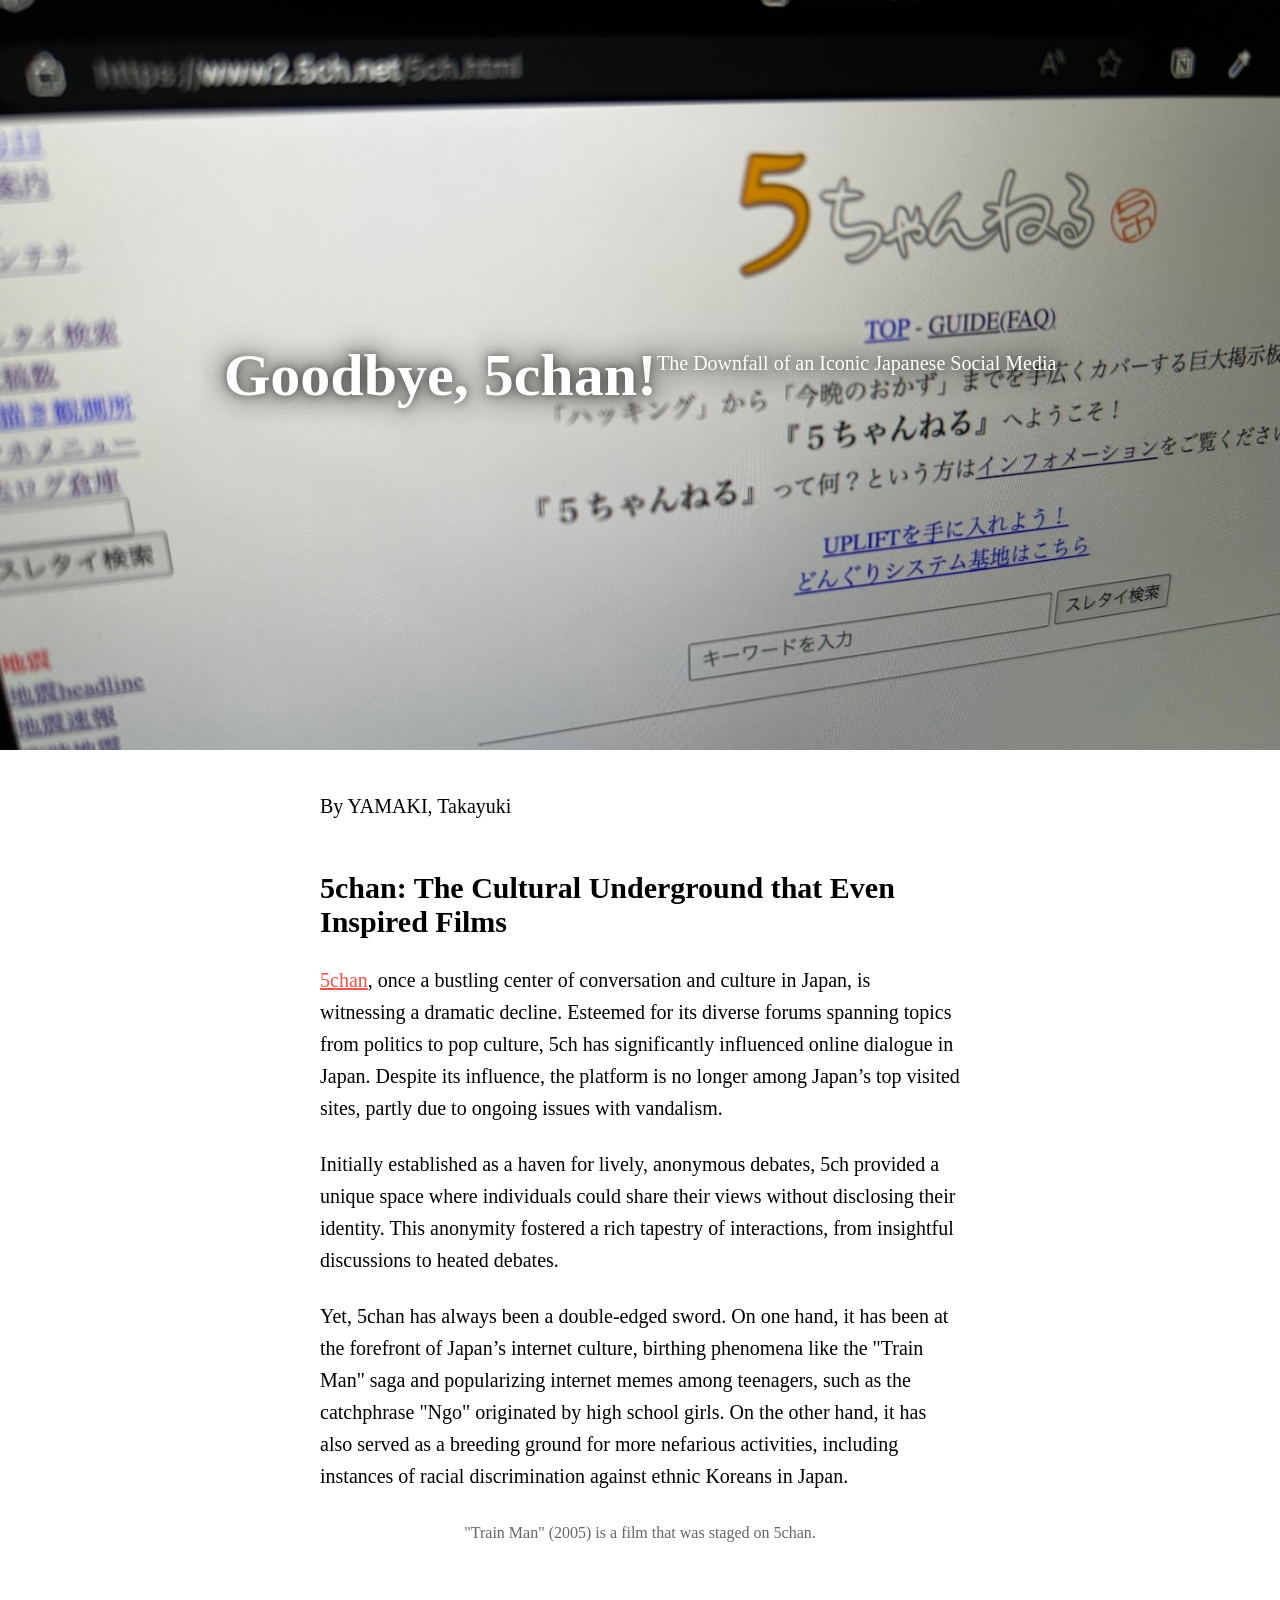
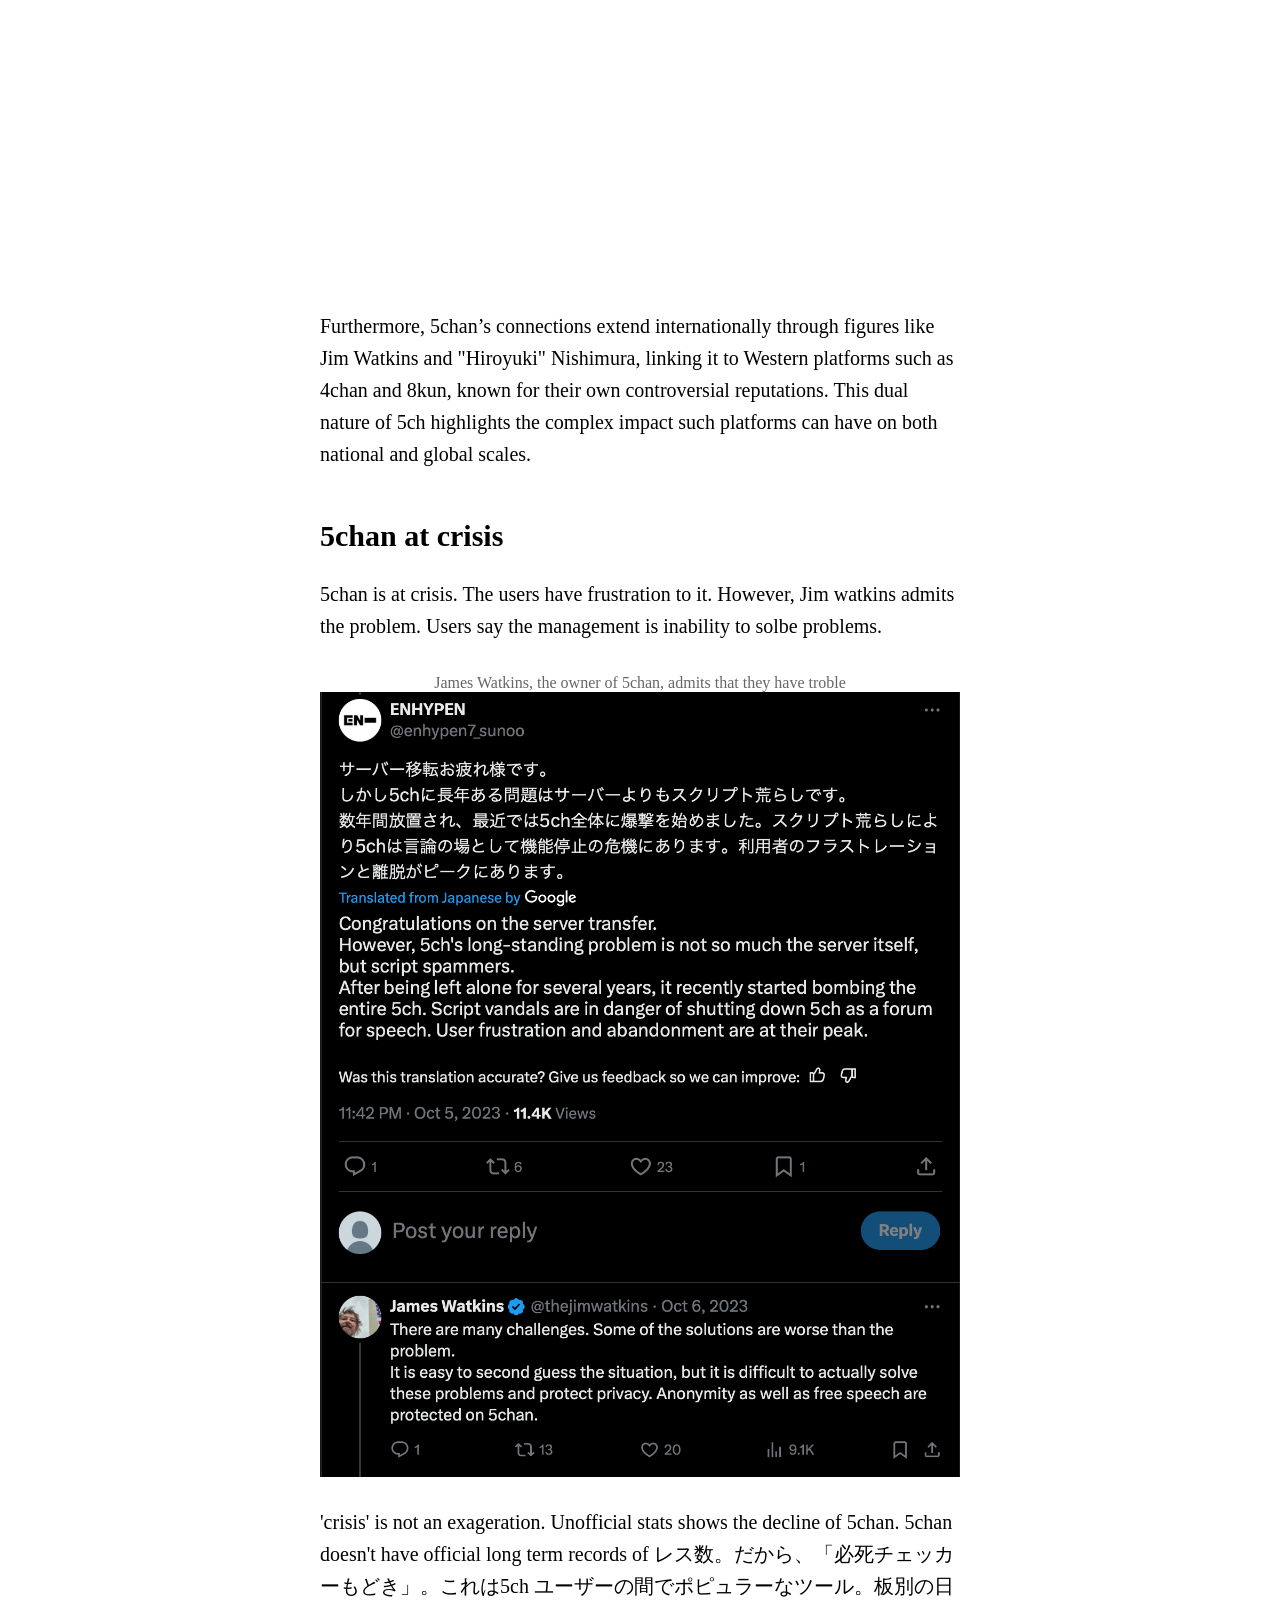
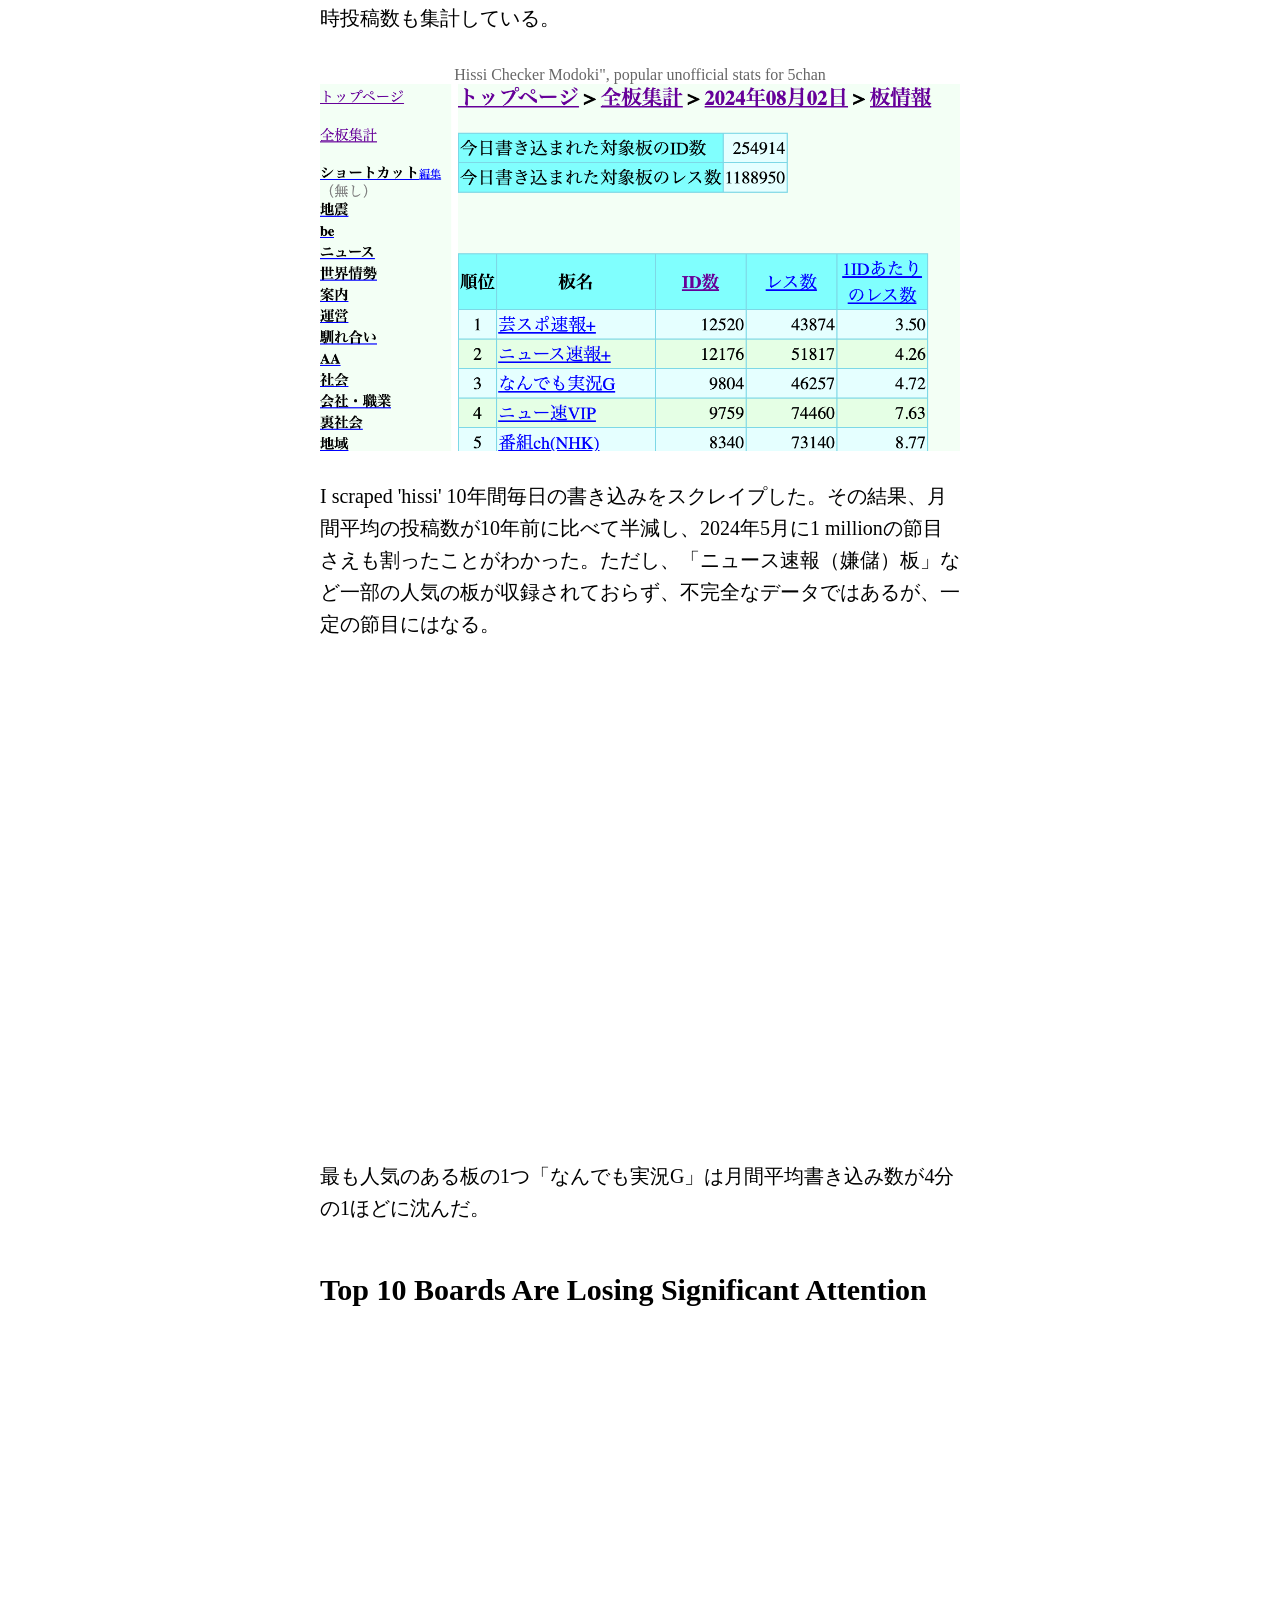
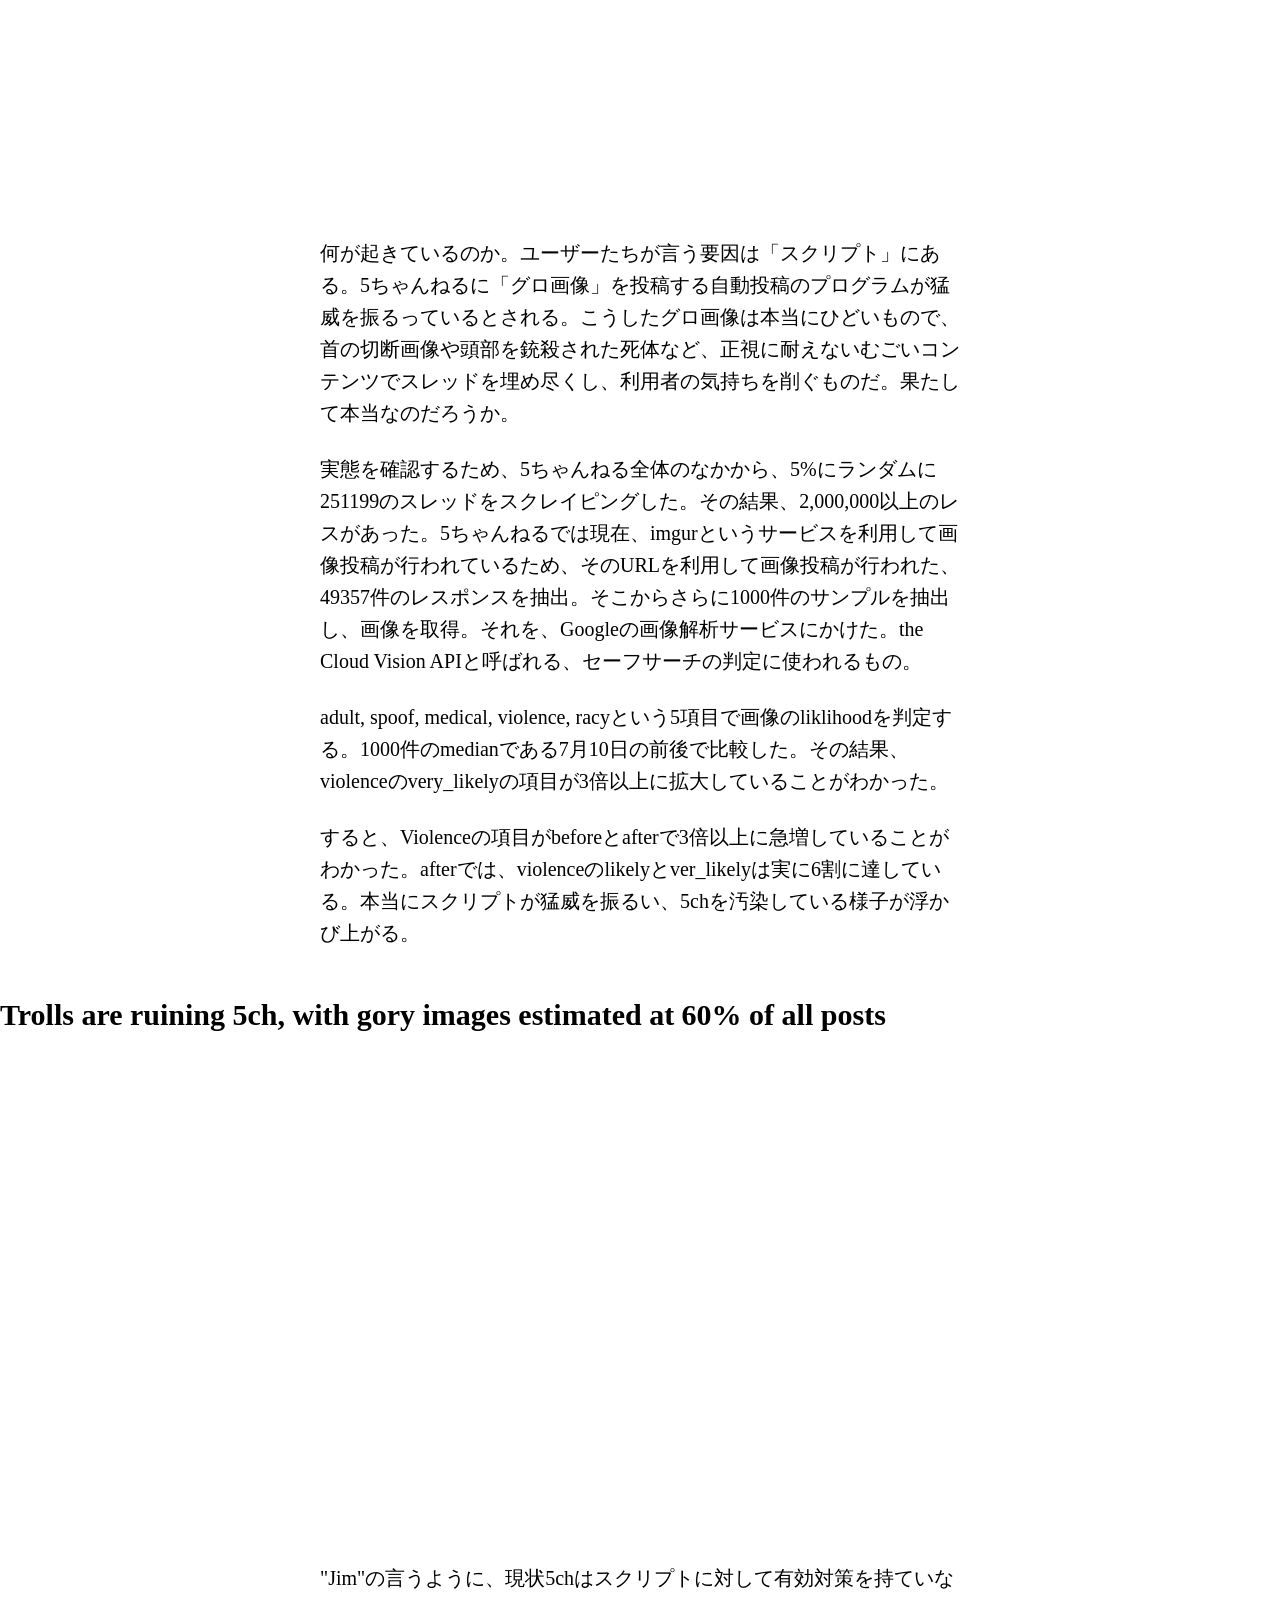
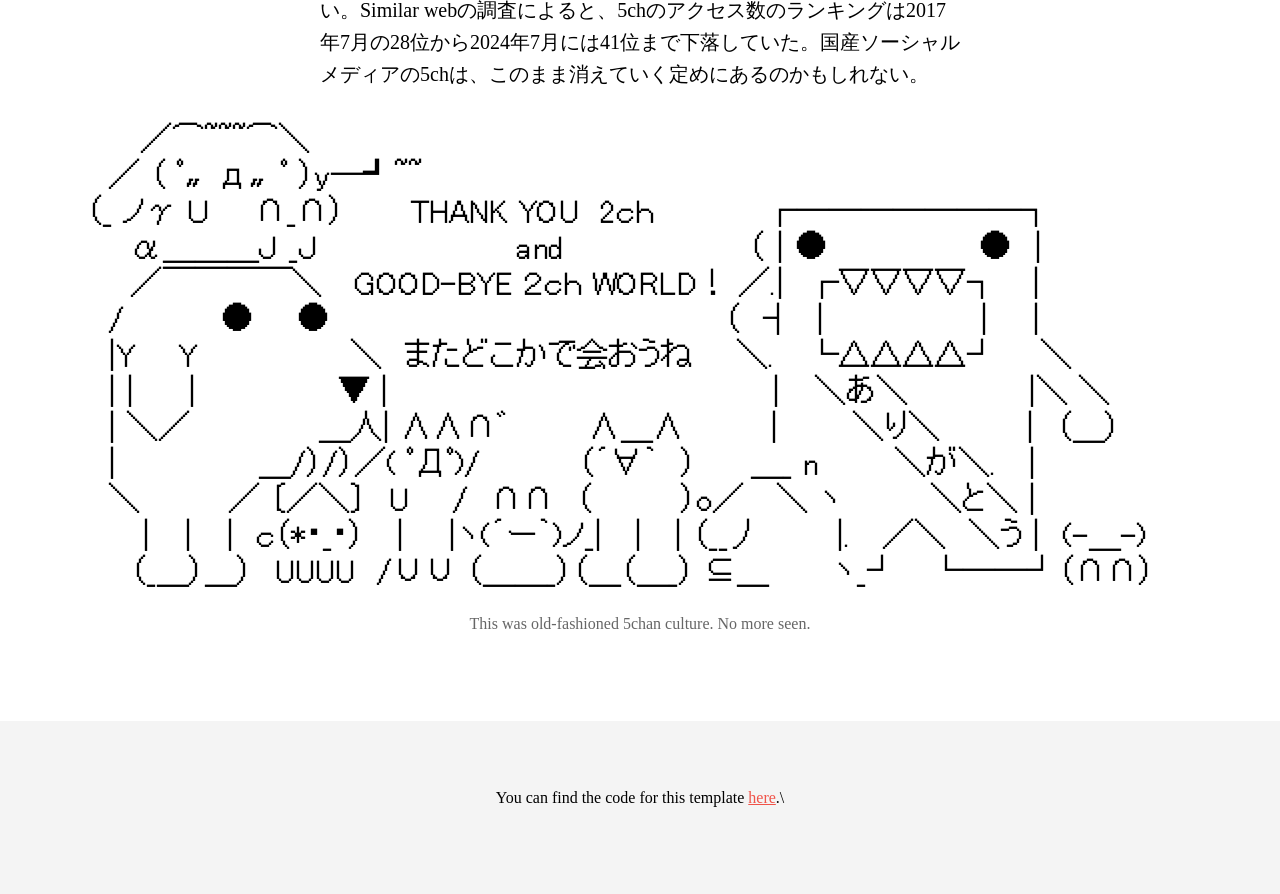
==== 5chan/index.html @ a73cc6f0 "5chan" ====
<!DOCTYPE html>
<!-- saved from url=(0055)https://jsoma.github.io/page-templates/basic/index.html -->
<html>
    <head><meta http-equiv="Content-Type" content="text/html; charset=UTF-8">
    
    <meta name="viewport" content="width=device-width, initial-scale=1">
    <title>Good Bye, 5chan!</title>

    <!-- Google fonts -->
    <link rel="preconnect" href="https://fonts.gstatic.com/" crossorigin="">
    <link rel="preconnect" href="https://fonts.googleapis.com/">
    <link rel="preconnect" href="https://fonts.gstatic.com/" crossorigin="">
    <link href="./Story template_files/css2" rel="stylesheet">
    <style>
        body {
            margin: 0;
            font-size: 20px;
            font-family: Georgia, 'Times New Roman', Times, serif;
            text-rendering: optimizeLegibility;
        }

        .content {
            max-width: 640px;
            margin: auto;
        }

        .header {
            padding: 3em 0;
        }

        a {
            color: #f05349;
        }

        .footer {
            background: #f4f4f4;
            text-align: center;
            font-size: 0.8em;
            margin-top: 4em;
            padding: 4em 0;
        }

        figure {
            margin: 0;
            padding-bottom: 1.2em;
        }

        figcaption {
            font-size: 0.8em;
            text-align: center;
            margin-top: 0.5em;
            color: #666;
        }

        h1 {
            font-family: 'Lora', Georgia, serif;
            font-weight: bold;
            font-size: 3em;
            line-height: 1.1;
        }

        .subhead {
            font-family: 'Lora', Georgia, serif;
        }

        .full-width figure {
            text-align: center;
        }

        iframe,
        img,
        video {
            max-width: 100%;
        }

        p {
            line-height: 1.6;
            margin: 0;
            padding-bottom: 1.2em;
        }

        ul {
            margin: 0;
            padding-bottom: 1em;
            line-height: 1.6;
        }

        iframe {
            padding-bottom: 1.2em;
        }

        code {
            font-family: 'Courier New', monospace;
            background: #fff880;
        }

        /* margin on mobile */
        @media (max-width: 640px) {
            body {
                font-size: 18px;
            }

            .content {
                padding-left: 0.5em;
                padding-right: 0.5em;
            }
        }
    </style>
    <style>
        .with-image-bg,
        .with-video-bg {
            position: relative;
            background-size: cover;
            margin-bottom: 2em;

            /* Center everything inside */
            min-height: 70svh;
            display: flex;
            justify-content: center;
            align-items: center;

            /* White text with a shadow */
            color: white;
            text-shadow: 0px 0px 30px black,
                0px 0px 10px rgba(0, 0, 0, 0.5);
        }

        .with-image-bg {
            background-image: url('./files/5ch.jpeg');
        }

        .video-background {
            position: absolute;
            top: 0;
            width: 100%;
            height: 100%;
            z-index: -1;
        }

        .video-background video {
            object-fit: cover;
            width: 100%;
            height: 100%;
        }
    </style>
    <script src="https://d3js.org/d3.v6.min.js"></script>

</head>

<body cz-shortcut-listen="true">
    <div id="tooltip" style="position: absolute; text-align: center; width: 120px; height: auto; padding: 10px; font: 12px sans-serif; background: lightsteelblue; border: 0px; border-radius: 8px; pointer-events: none; opacity: 0;"></div>

    <div class="header with-image-bg">
        <h1>Goodbye, 5chan!</h1>
        <p class="subhead">The Downfall of an Iconic Japanese Social Media</p>
    </div>

    <div class="content">

        <div class="byline">
            <p>By YAMAKI, Takayuki</p>
        </div>

        <h2>5chan: The Cultural Underground that Even Inspired Films</h2>


        <p><a href="https://5ch.net/">5chan</a>, once a bustling center of conversation and culture in Japan, is witnessing a dramatic decline. Esteemed for its diverse forums spanning topics from politics to pop culture, 5ch has significantly influenced online dialogue in Japan. Despite its influence, the platform is no longer among Japan’s top visited sites, partly due to ongoing issues with vandalism.</p>

        <p>Initially established as a haven for lively, anonymous debates, 5ch provided a unique space where individuals could share their views without disclosing their identity. This anonymity fostered a rich tapestry of interactions, from insightful discussions to heated debates.</p>

        <p>Yet, 5chan has always been a double-edged sword. On one hand, it has been at the forefront of Japan’s internet culture, birthing phenomena like the "Train Man" saga and popularizing internet memes among teenagers, such as the catchphrase "Ngo" originated by high school girls. On the other hand, it has also served as a breeding ground for more nefarious activities, including instances of racial discrimination against ethnic Koreans in Japan.</p>

        <figure>
            <figcaption>"Train Man" (2005) is a film that was staged on 5chan.</figcaption>
            <iframe width="560" height="315" src="https://www.youtube.com/embed/mdW6V40E1SQ?si=6D8ALNU1XOj-90N_" title="YouTube video player" frameborder="0" allow="accelerometer; autoplay; clipboard-write; encrypted-media; gyroscope; picture-in-picture; web-share" referrerpolicy="strict-origin-when-cross-origin" allowfullscreen></iframe>
        </figure>


        <p>Furthermore, 5chan’s connections extend internationally through figures like Jim Watkins and "Hiroyuki" Nishimura, linking it to Western platforms such as 4chan and 8kun, known for their own controversial reputations. This dual nature of 5ch highlights the complex impact such platforms can have on both national and global scales.</p>

        <h2>5chan at crisis</h2>

        <p>5chan is at crisis. The users have frustration to it. However, Jim watkins admits the problem. Users say the management is inability to solbe problems.</p>

        <figure>
            <figcaption>James Watkins, the owner of 5chan, admits that they have troble </figcaption>
            <a href="https://x.com/enhypen7_sunoo/status/1710138437909753898"><img src="./files/5chindanger.png" alt='An 5chan user showed frustration on X'></a>
            
        </figure>

        <p>'crisis' is not an exageration. Unofficial stats shows the decline of 5chan. 5chan doesn't have official long term records of レス数。だから、「必死チェッカーもどき」。これは5ch ユーザーの間でポピュラーなツール。板別の日時投稿数も集計している。
        </p>
        <figure>
            <figcaption>Hissi Checker Modoki", popular unofficial stats for 5chan </figcaption>
            <a href="http://hissi.org/"><img src="./files/hissi.png" alt='"Hissi Checker Modoki", Unofficial Stats of 5chan'></a>
            
        </figure>

        <p>I scraped 'hissi' 10年間毎日の書き込みをスクレイプした。その結果、月間平均の投稿数が10年前に比べて半減し、2024年5月に1 millionの節目さえも割ったことがわかった。ただし、「ニュース速報（嫌儲）板」など一部の人気の板が収録されておらず、不完全なデータではあるが、一定の節目にはなる。</p>
        
        <iframe title="5ch Hits Historic Low, Unofficial Stats shows" aria-label="Interactive line chart" id="datawrapper-chart-QrKtQ" src="https://datawrapper.dwcdn.net/QrKtQ/1/" scrolling="no" frameborder="0" style="width: 0; min-width: 100% !important; border: none;" height="467" data-external="1"></iframe><script type="text/javascript">!function(){"use strict";window.addEventListener("message",(function(a){if(void 0!==a.data["datawrapper-height"]){var e=document.querySelectorAll("iframe");for(var t in a.data["datawrapper-height"])for(var r=0;r<e.length;r++)if(e[r].contentWindow===a.source){var i=a.data["datawrapper-height"][t]+"px";e[r].style.height=i}}}))}();
        </script>

        <p>最も人気のある板の1つ「なんでも実況G」は月間平均書き込み数が4分の1ほどに沈んだ。</p>
        <h2>Top 10 Boards Are Losing Significant Attention</h2>
<svg width="800" height="500"></svg>
<script src ='./files/firstGraph.js'></script>


<p>何が起きているのか。ユーザーたちが言う要因は「スクリプト」にある。5ちゃんねるに「グロ画像」を投稿する自動投稿のプログラムが猛威を振るっているとされる。こうしたグロ画像は本当にひどいもので、首の切断画像や頭部を銃殺された死体など、正視に耐えないむごいコンテンツでスレッドを埋め尽くし、利用者の気持ちを削ぐものだ。果たして本当なのだろうか。</p>

<p>実態を確認するため、5ちゃんねる全体のなかから、5%にランダムに251199のスレッドをスクレイピングした。その結果、2,000,000以上のレスがあった。5ちゃんねるでは現在、imgurというサービスを利用して画像投稿が行われているため、そのURLを利用して画像投稿が行われた、49357件のレスポンスを抽出。そこからさらに1000件のサンプルを抽出し、画像を取得。それを、Googleの画像解析サービスにかけた。the Cloud Vision APIと呼ばれる、セーフサーチの判定に使われるもの。</p>

<p>adult, spoof, medical, violence, racyという5項目で画像のliklihoodを判定する。1000件のmedianである7月10日の前後で比較した。その結果、violenceのvery_likelyの項目が3倍以上に拡大していることがわかった。</p>

<p>すると、Violenceの項目がbeforeとafterで3倍以上に急増していることがわかった。afterでは、violenceのlikelyとver_likelyは実に6割に達している。本当にスクリプトが猛威を振るい、5chを汚染している様子が浮かび上がる。</p>

    </div>



    <h2>Trolls are ruining 5ch, with gory images estimated at 60% of all posts</h2>
    <svg width="960" height="500" id="svgSecond"></svg>
    <script>
    // SVG領域の設定
    const svg2 = d3.select("#svgSecond"),
        margin2 = { top: 40, right: 20, bottom: 60, left: 150 },
        width2 = +svg2.attr("width") - margin2.left - margin2.right,
        height2 = +svg2.attr("height") - margin2.top - margin2.bottom,
        g2 = svg2.append("g").attr("transform", `translate(${margin2.left},${margin2.top})`);

    const title = svg2.append("text")
        .attr("x", width2 / 2)
        .attr("y", margin2.top / 2)
        .attr("text-anchor", "middle")
        .attr("font-size", "24px")
        .text("Trolls are Ruining 5ch, with Gory Images Estimated at 60% of all posts");  // 初期タイトル

    // カテゴリの設定
    const categories = ["adult", "medical", "spoofed", "violence", "racy"];


// 色の設定（ここでグローバルに定義します）
const color = d3.scaleOrdinal()
    .domain(categories)
    .range([
        "#808080", // グレー系 for "adult"
        "#c25d55", // 赤色系 for "medical"
        "#A9A9A9", // グレー系 for "spoofed"
        "red", // 赤色系 for "violence"
        "#D3D3D3"  // グレー系 for "racy"
    ]);

    console.log("Color scale:", color);  // デバッグ用
    
    // 初期CSVファイルパス
    let csvFile = "./files/csv/summary_first_half_20240804_223425.csv";
    
    // データの読み込みとグラフの描画を行う関数
    function loadData(csvFile) {
        d3.csv(csvFile).then(function(data) {
            const newTitle = (csvFile === "./files/csv/summary_first_half_20240804_223425.csv") ?
            "Before July 10, 2024: Image Recognition Results of 500 Posts Sampled" :
            "After July 10, 2024: Image Recognition Results of 500 Posts Sampled  ";
        title.text(newTitle);
            // スケール設定
            const x2 = d3.scaleLinear()
                .domain([0, 300])
                .range([0, width2]);
    
            const y0 = d3.scaleBand()
                .domain(data.map(d => d["Likelihood"]))
                .range([0, height2])
                .paddingInner(0.1);
    
            const y1 = d3.scaleBand()
                .domain(categories)
                .rangeRound([0, y0.bandwidth()])
                .padding(0.05);
    
            // 軸の描画
            g2.select(".x-axis").remove();
            g2.select(".y-axis").remove();
            g2.append("g")
                .attr("class", "x-axis")
                .attr("transform", `translate(0,${height2})`)
                .call(d3.axisBottom(x2));
            g2.append("g")
                .attr("class", "y-axis")
                .call(d3.axisLeft(y0));
    
            // 棒グラフの描画
            const bars = g2.selectAll(".bar-group")
                .data(data);
    
            const barEnter = bars.enter().append("g")
                .attr("class", "bar-group")
                .attr("transform", d => `translate(0,${y0(d["Likelihood"])})`);
    
            barEnter.selectAll("rect")
                .data(d => categories.map(category => ({key: category, value: +d[category]})))
                .enter().append("rect")
                .attr("y", d => y1(d.key))
                .attr("height", y1.bandwidth())
                .attr("fill", d => color(d.key))
                .attr("width", 0)  // 初期幅を0に設定
                .transition()  // アニメーションを適用
                .duration(750)
                .attr("width", d => x2(d.value));
    
            bars.selectAll("rect")
                .data(d => categories.map(category => ({key: category, value: +d[category]})))
                .transition()  // アニメーションを適用
                .duration(750)
                .attr("width", d => x2(d.value));
        });
    }
    
    // データの初期読み込み
    loadData(csvFile);

    // レジェンドの追加
    const legend = svg2.append("g")
        .attr("class", "legend")
        .attr("transform", `translate(${width2 + margin2.right + 50}, ${height2 + margin2.bottom-140})`); // 位置をさらに右に移動


    legend.selectAll("rect")
        .data(categories)
        .enter().append("rect")
        .attr("x", 0)
        .attr("y", (d, i) => i * 20)
        .attr("width", 18)
        .attr("height", 18)
        .attr("fill", d => color(d));  // デバッグ用

    legend.selectAll("text")
        .data(categories)
        .enter().append("text")
        .attr("x", 24)
        .attr("y", (d, i) => i * 20 + 9)
        .attr("dy", "0.35em")
        .text(d => d);        


    // 5秒ごとにCSVファイルを切り替えて読み込み
    setInterval(() => {
        csvFile = (csvFile === "./files/csv/summary_first_half_20240804_223425.csv") ?
                  "./files/csv/summary_second_half_20240804_223425.csv" :
                  "./files/csv/summary_first_half_20240804_223425.csv";
        loadData(csvFile);
    }, 3000);
    </script>        


    <div class="content">
        <p>"Jim"の言うように、現状5chはスクリプトに対して有効対策を持ていない。Similar webの調査によると、5chのアクセス数のランキングは2017年7月の28位から2024年7月には41位まで下落していた。国産ソーシャルメディアの5chは、このまま消えていく定めにあるのかもしれない。</p>

    </div>

    <div class="full-width">
        <figure>
            <img src="./files/goodbye.png">
            <figcaption>This was old-fashioned 5chan culture. No more seen.</figcaption>
        </figure>
    </div>
    <div class="footer">
        <div class="content">
            <p>You can find the code for this template <a href="https://github.com/jsoma/page-templates/">here</a>.\
        </div>
    </div>


</body></html>
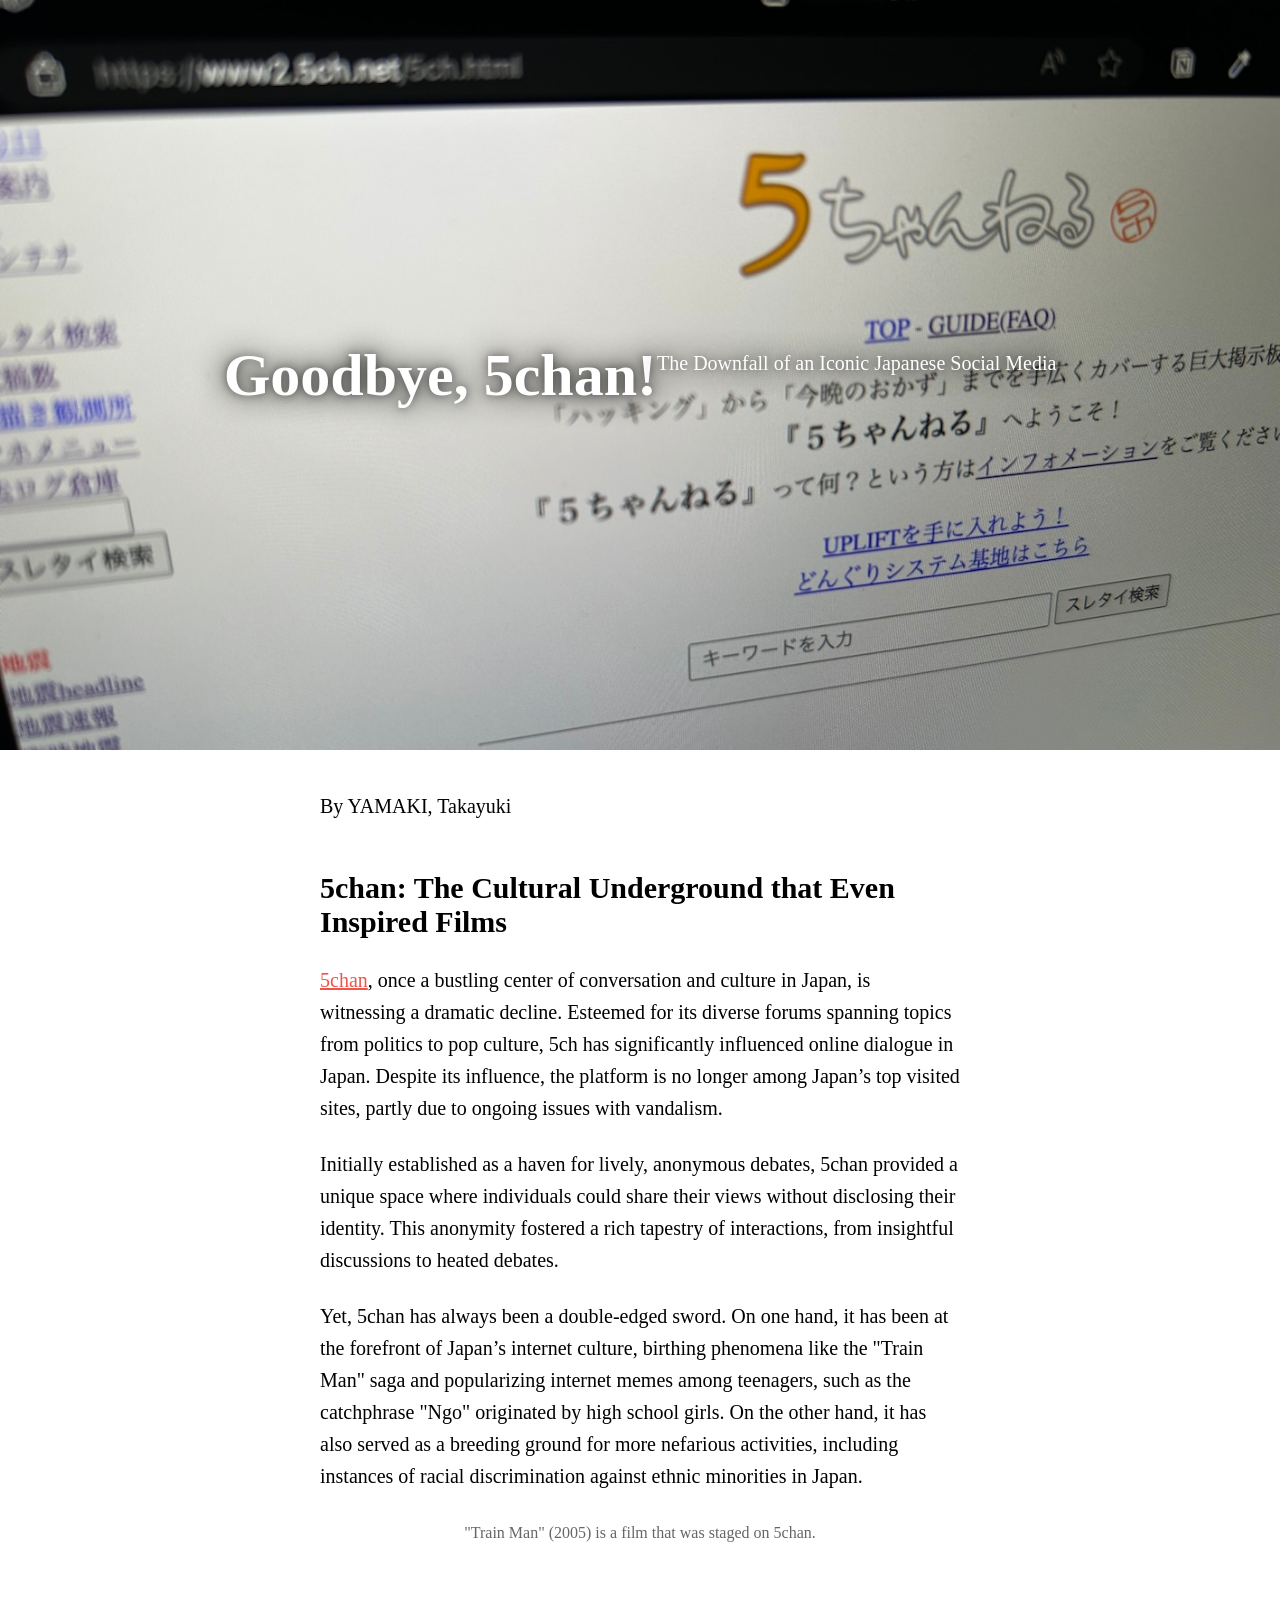
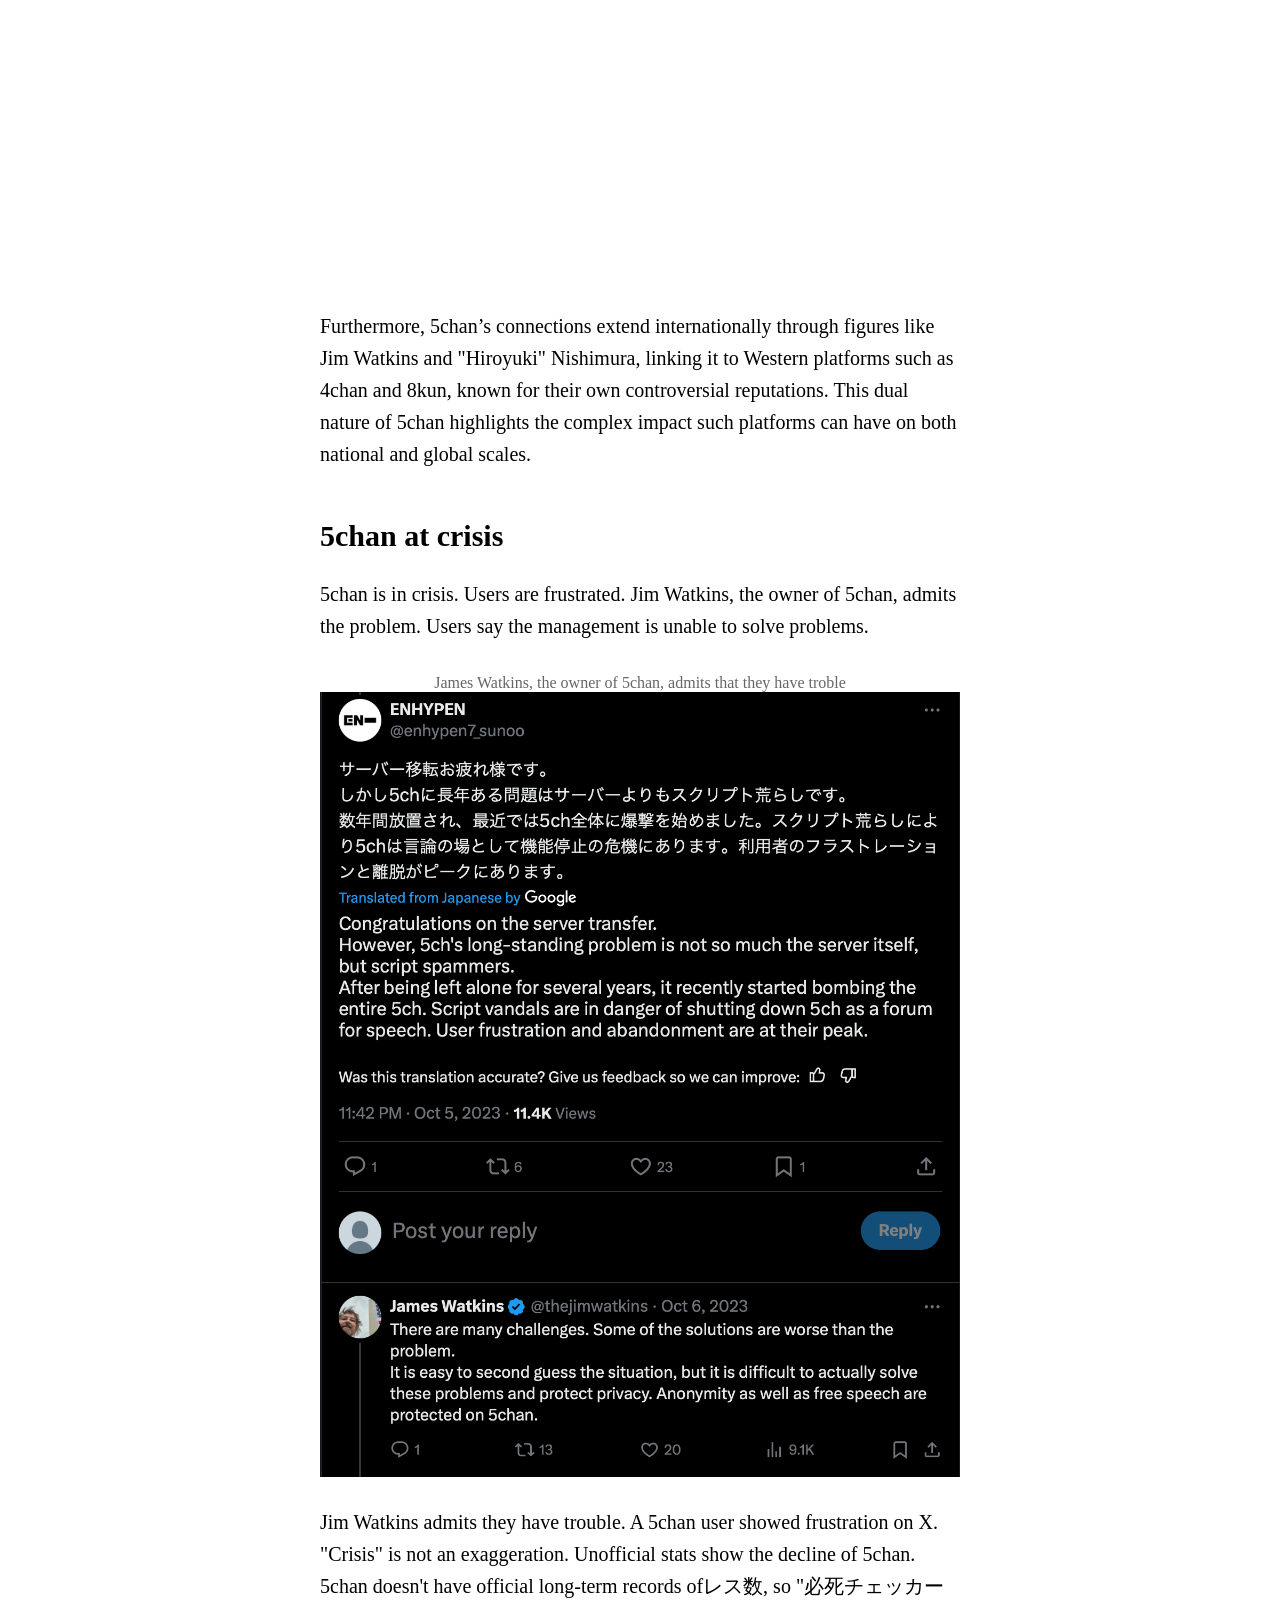
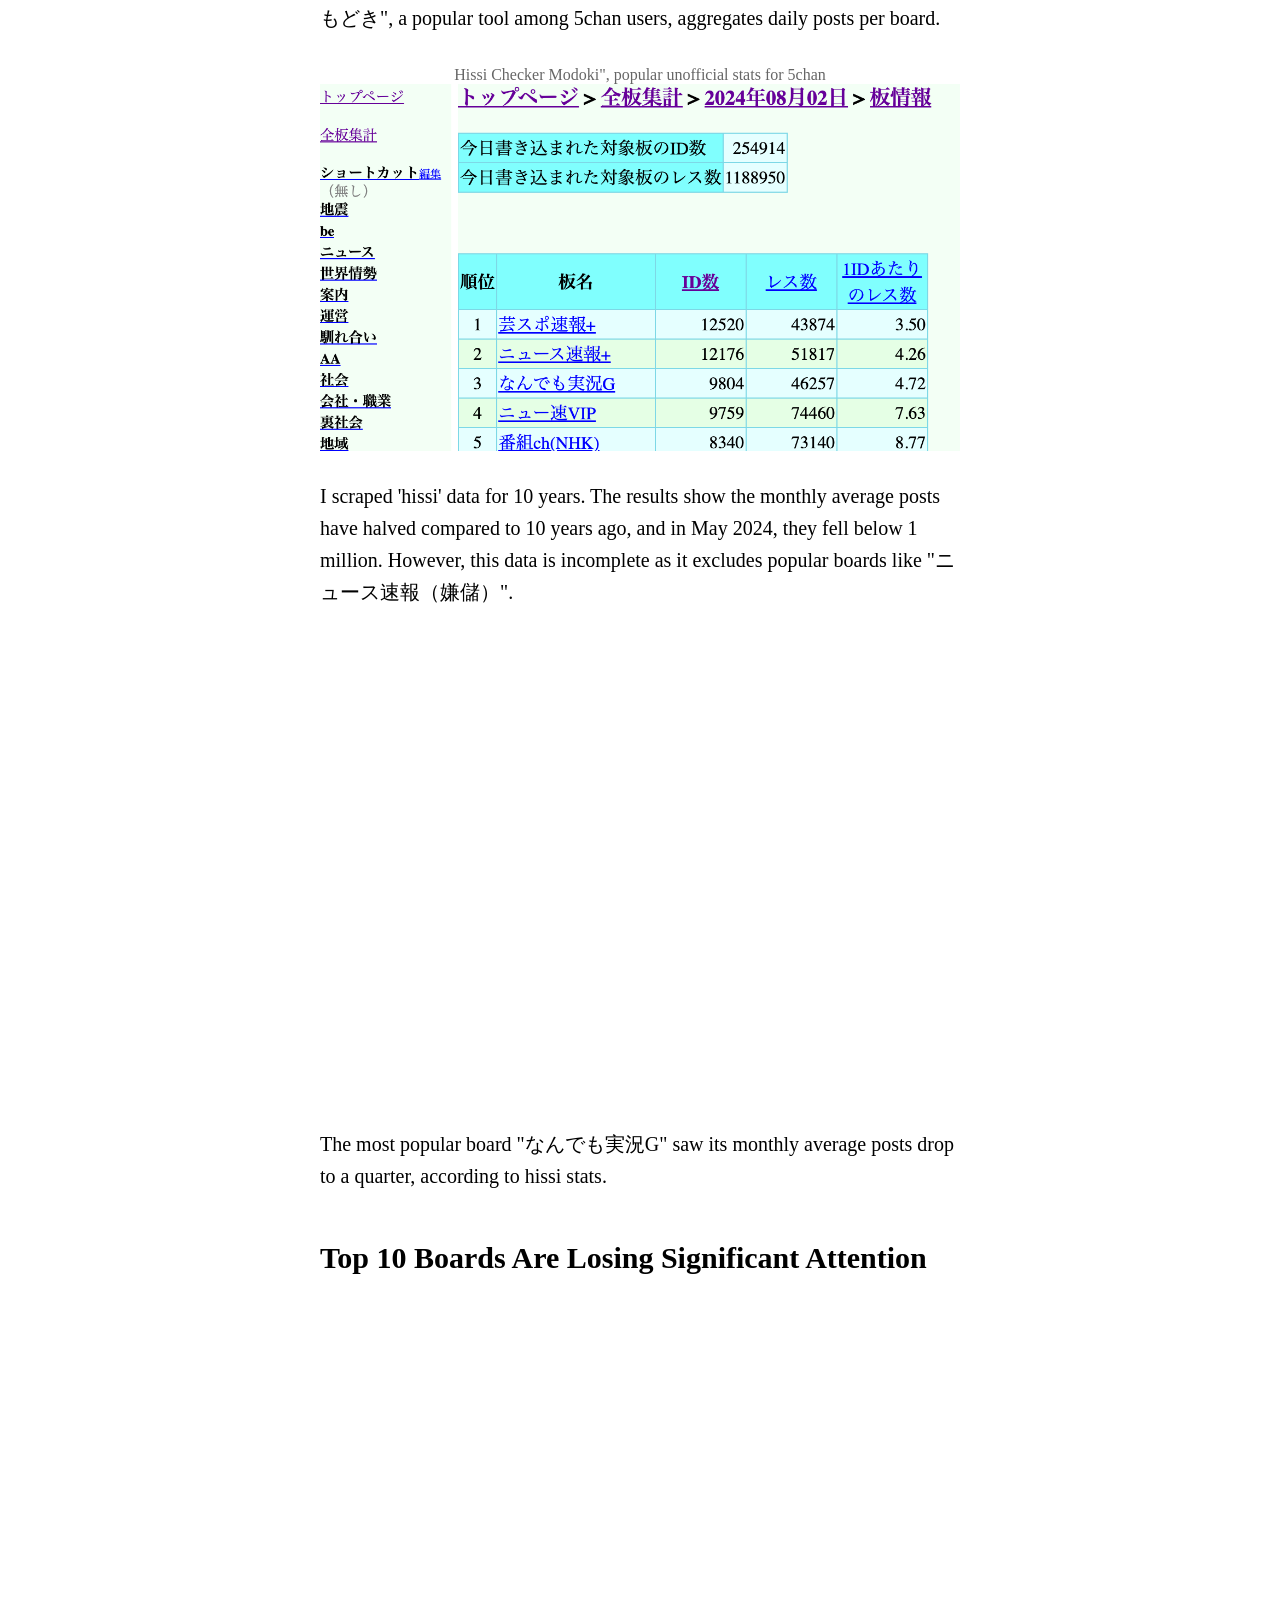
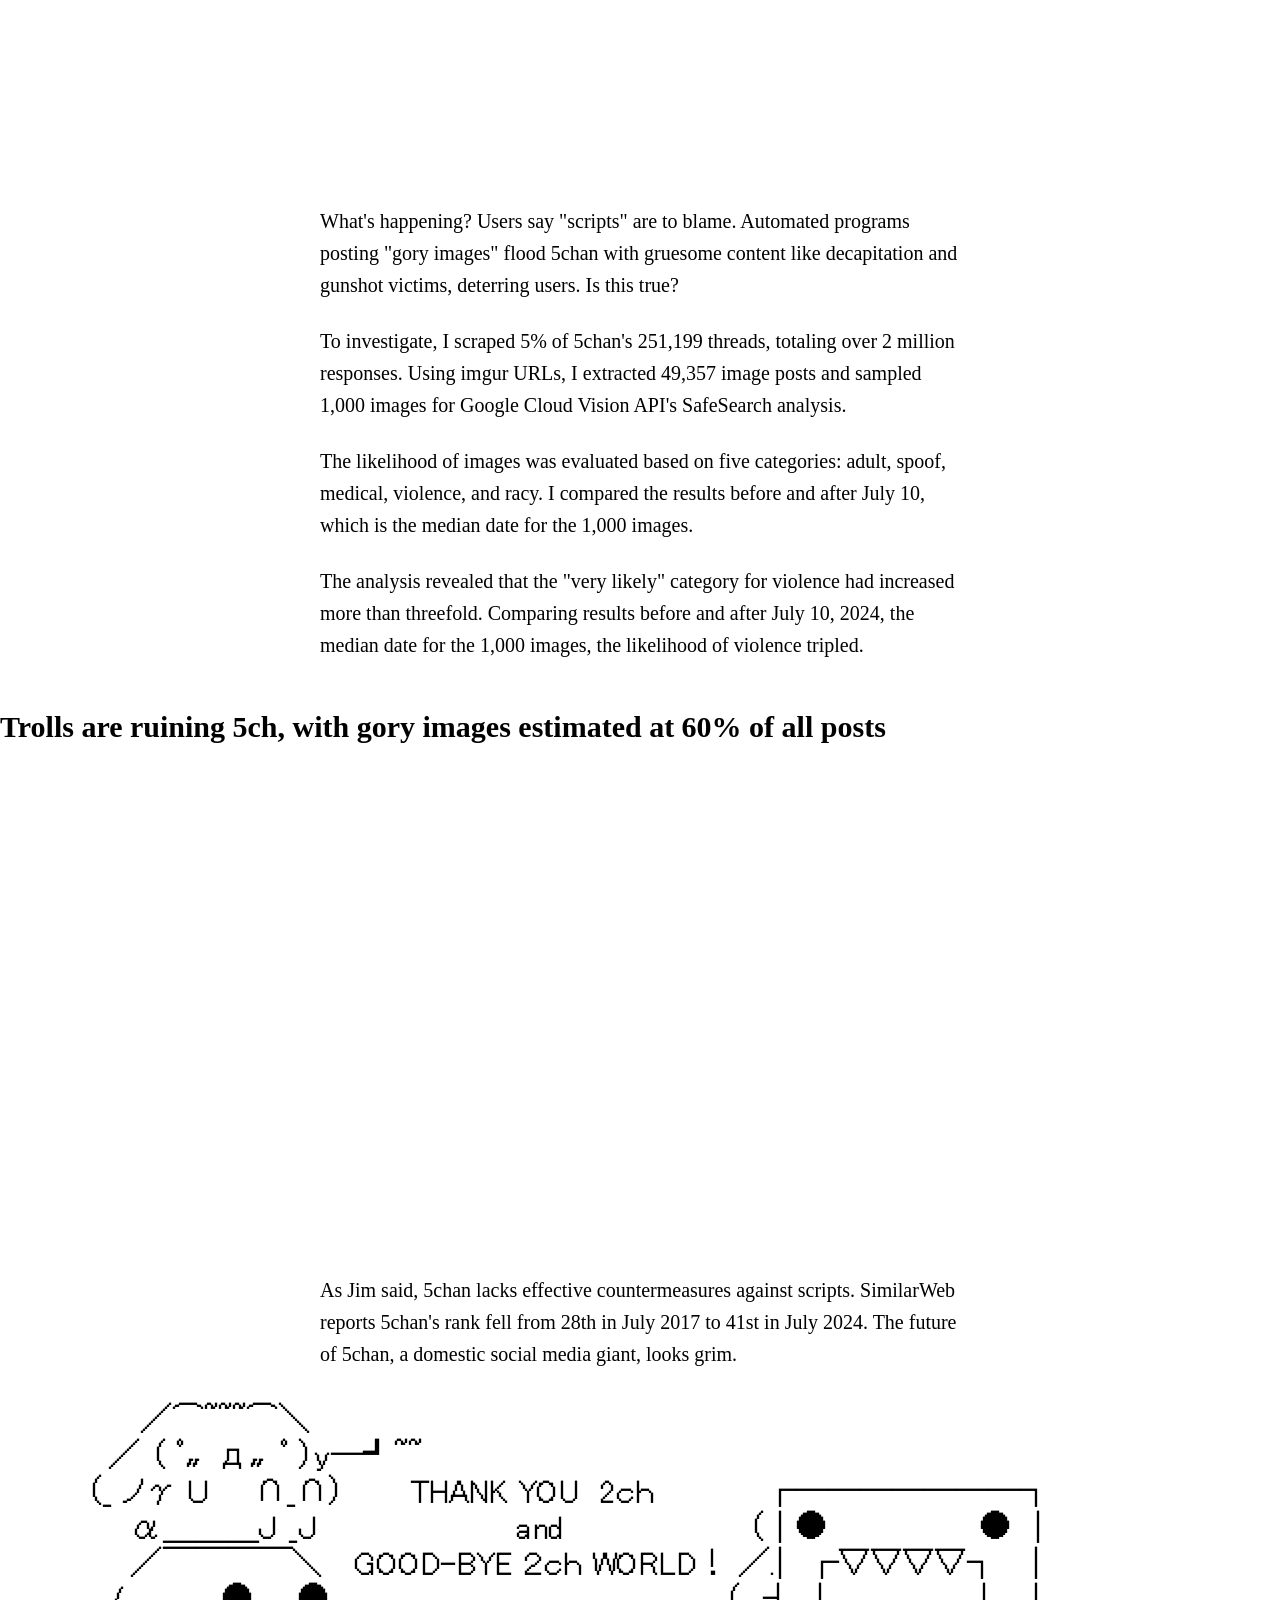
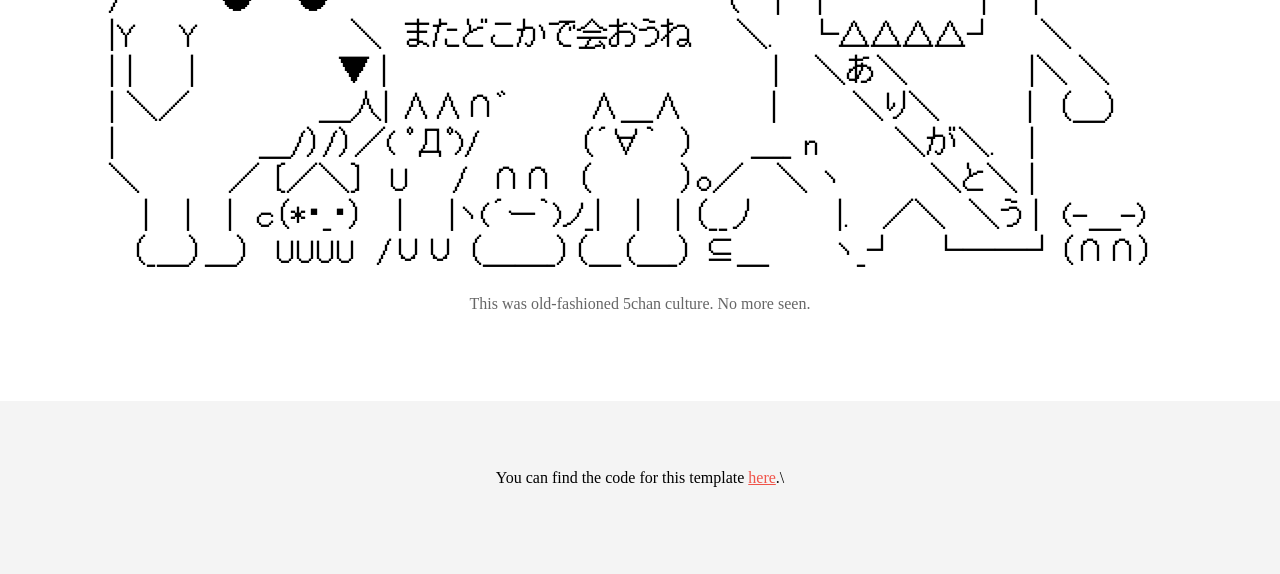
==== commit b1fcc898: "removed Japanese" ====
--- a/5chan/index.html
+++ b/5chan/index.html
@@ -166,9 +166,9 @@
 
         <p><a href="https://5ch.net/">5chan</a>, once a bustling center of conversation and culture in Japan, is witnessing a dramatic decline. Esteemed for its diverse forums spanning topics from politics to pop culture, 5ch has significantly influenced online dialogue in Japan. Despite its influence, the platform is no longer among Japan’s top visited sites, partly due to ongoing issues with vandalism.</p>
 
-        <p>Initially established as a haven for lively, anonymous debates, 5ch provided a unique space where individuals could share their views without disclosing their identity. This anonymity fostered a rich tapestry of interactions, from insightful discussions to heated debates.</p>
-
-        <p>Yet, 5chan has always been a double-edged sword. On one hand, it has been at the forefront of Japan’s internet culture, birthing phenomena like the "Train Man" saga and popularizing internet memes among teenagers, such as the catchphrase "Ngo" originated by high school girls. On the other hand, it has also served as a breeding ground for more nefarious activities, including instances of racial discrimination against ethnic Koreans in Japan.</p>
+        <p>Initially established as a haven for lively, anonymous debates, 5chan provided a unique space where individuals could share their views without disclosing their identity. This anonymity fostered a rich tapestry of interactions, from insightful discussions to heated debates.</p>
+
+        <p>Yet, 5chan has always been a double-edged sword. On one hand, it has been at the forefront of Japan’s internet culture, birthing phenomena like the "Train Man" saga and popularizing internet memes among teenagers, such as the catchphrase "Ngo" originated by high school girls. On the other hand, it has also served as a breeding ground for more nefarious activities, including instances of racial discrimination against ethnic minorities in Japan.</p>
 
         <figure>
             <figcaption>"Train Man" (2005) is a film that was staged on 5chan.</figcaption>
@@ -176,11 +176,12 @@
         </figure>
 
 
-        <p>Furthermore, 5chan’s connections extend internationally through figures like Jim Watkins and "Hiroyuki" Nishimura, linking it to Western platforms such as 4chan and 8kun, known for their own controversial reputations. This dual nature of 5ch highlights the complex impact such platforms can have on both national and global scales.</p>
+        <p>Furthermore, 5chan’s connections extend internationally through figures like Jim Watkins and "Hiroyuki" Nishimura, linking it to Western platforms such as 4chan and 8kun, known for their own controversial reputations. This dual nature of 5chan highlights the complex impact such platforms can have on both national and global scales.</p>
 
         <h2>5chan at crisis</h2>
 
-        <p>5chan is at crisis. The users have frustration to it. However, Jim watkins admits the problem. Users say the management is inability to solbe problems.</p>
+        <p>5chan is in crisis. Users are frustrated. Jim Watkins, the owner of 5chan, admits the problem. Users say the management is unable to solve problems.
+        </p>
 
         <figure>
             <figcaption>James Watkins, the owner of 5chan, admits that they have troble </figcaption>
@@ -188,7 +189,7 @@
             
         </figure>
 
-        <p>'crisis' is not an exageration. Unofficial stats shows the decline of 5chan. 5chan doesn't have official long term records of レス数。だから、「必死チェッカーもどき」。これは5ch ユーザーの間でポピュラーなツール。板別の日時投稿数も集計している。
+        <p>Jim Watkins admits they have trouble. A 5chan user showed frustration on X. "Crisis" is not an exaggeration. Unofficial stats show the decline of 5chan. 5chan doesn't have official long-term records ofレス数, so "必死チェッカーもどき", a popular tool among 5chan users, aggregates daily posts per board.
         </p>
         <figure>
             <figcaption>Hissi Checker Modoki", popular unofficial stats for 5chan </figcaption>
@@ -196,24 +197,26 @@
             
         </figure>
 
-        <p>I scraped 'hissi' 10年間毎日の書き込みをスクレイプした。その結果、月間平均の投稿数が10年前に比べて半減し、2024年5月に1 millionの節目さえも割ったことがわかった。ただし、「ニュース速報（嫌儲）板」など一部の人気の板が収録されておらず、不完全なデータではあるが、一定の節目にはなる。</p>
+        <p>I scraped 'hissi' data for 10 years. The results show the monthly average posts have halved compared to 10 years ago, and in May 2024, they fell below 1 million. However, this data is incomplete as it excludes popular boards like "ニュース速報（嫌儲）".</p>
         
         <iframe title="5ch Hits Historic Low, Unofficial Stats shows" aria-label="Interactive line chart" id="datawrapper-chart-QrKtQ" src="https://datawrapper.dwcdn.net/QrKtQ/1/" scrolling="no" frameborder="0" style="width: 0; min-width: 100% !important; border: none;" height="467" data-external="1"></iframe><script type="text/javascript">!function(){"use strict";window.addEventListener("message",(function(a){if(void 0!==a.data["datawrapper-height"]){var e=document.querySelectorAll("iframe");for(var t in a.data["datawrapper-height"])for(var r=0;r<e.length;r++)if(e[r].contentWindow===a.source){var i=a.data["datawrapper-height"][t]+"px";e[r].style.height=i}}}))}();
         </script>
 
-        <p>最も人気のある板の1つ「なんでも実況G」は月間平均書き込み数が4分の1ほどに沈んだ。</p>
+        <p>The most popular board "なんでも実況G" saw its monthly average posts drop to a quarter, according to hissi stats.</p>
         <h2>Top 10 Boards Are Losing Significant Attention</h2>
 <svg width="800" height="500"></svg>
 <script src ='./files/firstGraph.js'></script>
 
 
-<p>何が起きているのか。ユーザーたちが言う要因は「スクリプト」にある。5ちゃんねるに「グロ画像」を投稿する自動投稿のプログラムが猛威を振るっているとされる。こうしたグロ画像は本当にひどいもので、首の切断画像や頭部を銃殺された死体など、正視に耐えないむごいコンテンツでスレッドを埋め尽くし、利用者の気持ちを削ぐものだ。果たして本当なのだろうか。</p>
-
-<p>実態を確認するため、5ちゃんねる全体のなかから、5%にランダムに251199のスレッドをスクレイピングした。その結果、2,000,000以上のレスがあった。5ちゃんねるでは現在、imgurというサービスを利用して画像投稿が行われているため、そのURLを利用して画像投稿が行われた、49357件のレスポンスを抽出。そこからさらに1000件のサンプルを抽出し、画像を取得。それを、Googleの画像解析サービスにかけた。the Cloud Vision APIと呼ばれる、セーフサーチの判定に使われるもの。</p>
-
-<p>adult, spoof, medical, violence, racyという5項目で画像のliklihoodを判定する。1000件のmedianである7月10日の前後で比較した。その結果、violenceのvery_likelyの項目が3倍以上に拡大していることがわかった。</p>
-
-<p>すると、Violenceの項目がbeforeとafterで3倍以上に急増していることがわかった。afterでは、violenceのlikelyとver_likelyは実に6割に達している。本当にスクリプトが猛威を振るい、5chを汚染している様子が浮かび上がる。</p>
+<p>What's happening? Users say "scripts" are to blame. Automated programs posting "gory images" flood 5chan with gruesome content like decapitation and gunshot victims, deterring users. Is this true?</p>
+
+<p>To investigate, I scraped 5% of 5chan's 251,199 threads, totaling over 2 million responses. Using imgur URLs, I extracted 49,357 image posts and sampled 1,000 images for Google Cloud Vision API's SafeSearch analysis. 
+
+</p>
+
+<p>The likelihood of images was evaluated based on five categories: adult, spoof, medical, violence, and racy. I compared the results before and after July 10, which is the median date for the 1,000 images. </p>
+
+<p>The analysis revealed that the "very likely" category for violence had increased more than threefold. Comparing results before and after July 10, 2024, the median date for the 1,000 images, the likelihood of violence tripled.</p>
 
     </div>
 
@@ -354,7 +357,7 @@
 
 
     <div class="content">
-        <p>"Jim"の言うように、現状5chはスクリプトに対して有効対策を持ていない。Similar webの調査によると、5chのアクセス数のランキングは2017年7月の28位から2024年7月には41位まで下落していた。国産ソーシャルメディアの5chは、このまま消えていく定めにあるのかもしれない。</p>
+        <p>As Jim said, 5chan lacks effective countermeasures against scripts. SimilarWeb reports 5chan's rank fell from 28th in July 2017 to 41st in July 2024. The future of 5chan, a domestic social media giant, looks grim.</p>
 
     </div>
 
